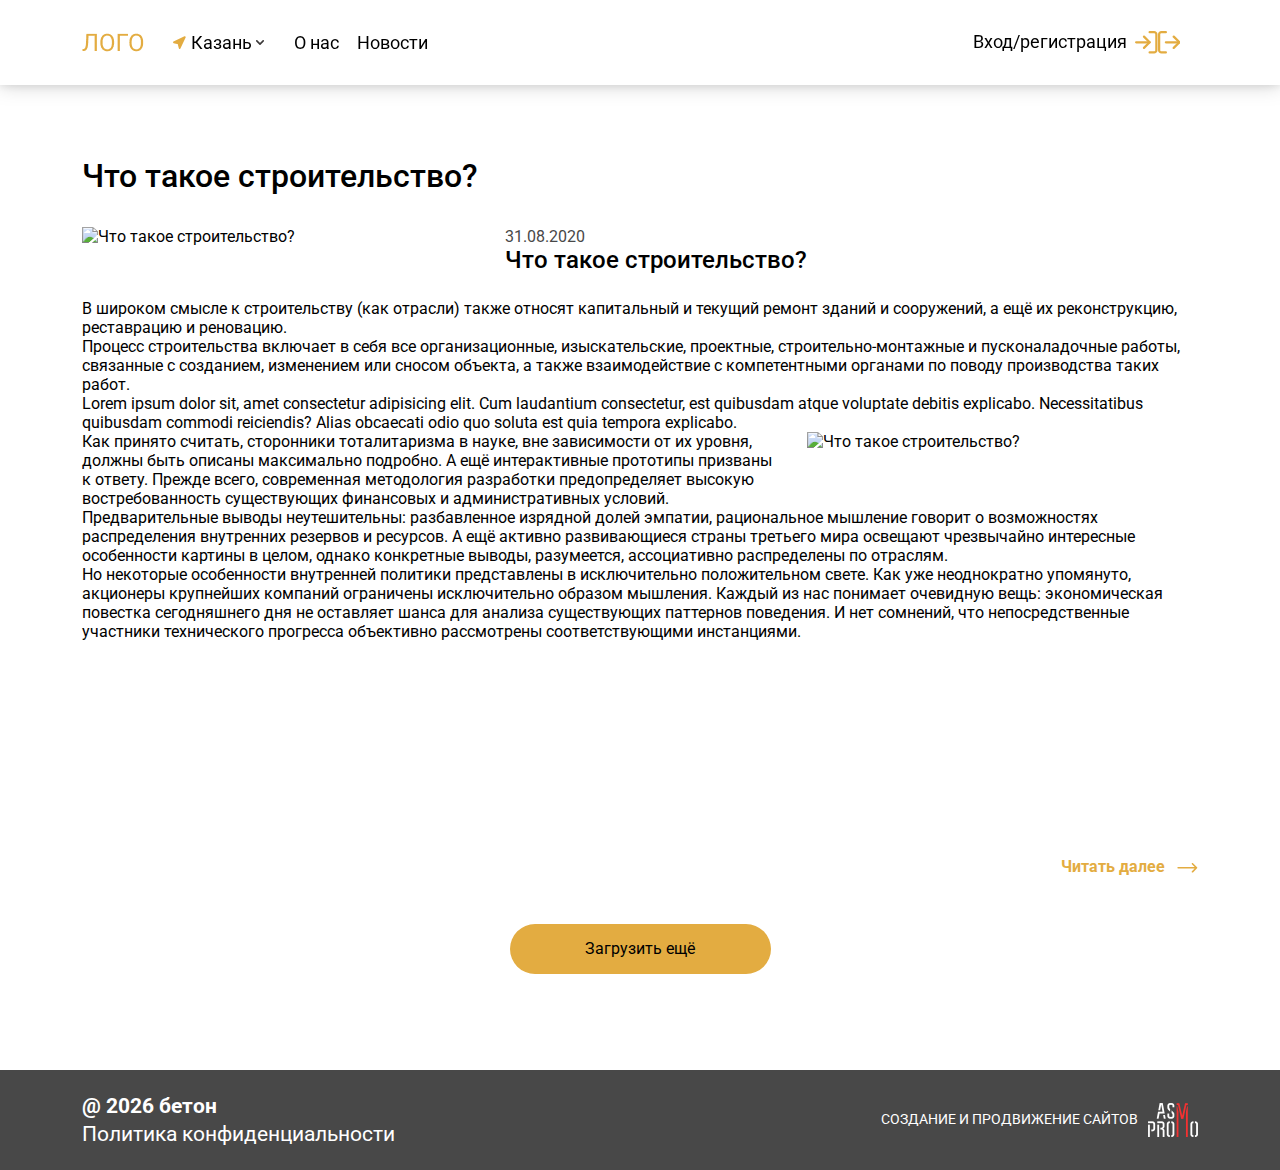
==== article.html @ d946bb6d "edit 3" ====
<!DOCTYPE html>
<html lang="ru">
<head>
	<meta charset="UTF-8">
	<meta name="viewport" content="width=device-width, initial-scale=1.0">
	<meta http-equiv="X-UA-Compatible" content="ie=edge">
	<title>Бетон - Что такое строительство?</title>
	<link rel="shortcut icon" href="images/favicon.png" type="image/png">
	<link rel="stylesheet" href="css/swiper-bundle.min.css" />
	<link rel="stylesheet" href="css/bootstrap.min.css" />
	<link rel="stylesheet" href="css/range-slider.css" />
	<link rel="stylesheet" href="css/common.css" />
	<link rel="stylesheet" href="css/style.css" />
	<link rel="preconnect" href="https://fonts.gstatic.com">
	<link href="https://fonts.googleapis.com/css2?family=Roboto:ital,wght@0,100;0,300;0,400;0,500;0,700;0,900;1,100;1,300;1,400;1,500;1,700;1,900&display=swap" rel="stylesheet">
</head>
<body>
	<header class="py-md-2 py-xl-3 mb-md-4">
		<div class="container-md d-flex justify-content-between align-items-center position-relative">
			<div class="d-flex justify-content-center justify-content-md-start align-items-center flex-1">
				<img src="images/logo.png" class="logo">

				<div class="d-none d-md-block custom-select ms-4">
					<button type="button" class="py-3 w-100">Казань</button>
					<div class="options search-list p-3">
						<input type="search" placeholder="Поиск" class="search-in-list">
						<div class="radio search-item mb-2">
							<input type="radio" name="sort" value="Казань" checked="">
							<label>Казань</label>
						</div>
						<div class="radio search-item mb-2">
							<input type="radio" name="sort" value="Набережные Челны">
							<label>Набережные Челны</label>
						</div>
						<div class="radio search-item mb-2">
							<input type="radio" name="sort" value="Альметьевск">
							<label>Альметьевск</label>
						</div>
						<div class="radio search-item mb-2">
							<input type="radio" name="sort" value="Ижевск">
							<label>Ижевск</label>
						</div>
					</div>
				</div>

				<nav class="d-none d-md-flex align-items-center ms-4">
					<a href="#">О нас</a>
					<a href="articles.html">Новости</a>
				</nav>
			</div>
			<div class="d-flex align-items-center header-btns">
				<!-- ВХОД - кнопка должна отображаться, если пользователь не зарегистрирован или не вошёл в свой аккаунт -->
				<button class="d-flex btn-svg" type="button" data-bs-toggle="modal" data-bs-target="#registration">
					<span class="d-none d-md-block me-2">Вход/регистрация</span>
					<svg viewBox="0 0 20 20" xmlns="http://www.w3.org/2000/svg">
						<path d="M13 1H17C17.5304 1 18.0391 1.21071 18.4142 1.58579C18.7893 1.96086 19 2.46957 19 3V17C19 17.5304 18.7893 18.0391 18.4142 18.4142C18.0391 18.7893 17.5304 19 17 19H13"/>
						<path d="M8 15L13 10L8 5"/>
						<path d="M13 10H1"/>
					</svg>						
				</button>
				<!-- ВЫХОД - кнопка должна отображаться, если пользователь вошёл в свой аккаунт -->
				<button type="button" class="btn-svg">
					<svg viewBox="0 0 20 20" xmlns="http://www.w3.org/2000/svg">
						<path d="M14 15L19 10L14 5"/>
						<path d="M19 10H7"/>
						<path d="M7 1H3C2.46957 1 1.96086 1.21071 1.58579 1.58579C1.21071 1.96086 1 2.46957 1 3V17C1 17.5304 1.21071 18.0391 1.58579 18.4142C1.96086 18.7893 2.46957 19 3 19H7"/>
					</svg>						
				</button>
			</div>
			
		</div>
	</header>

	<div class="container-md py-4 py-md-5 mb-lg-5">
		<section id="sec-7">
			<h1 class="inner-page">Что такое строительство?</h1>
			<article class="full">
				<img src="images/article.jpg" alt="Что такое строительство?" class="img-left">
				<time datetime="2020-08-31 17:00" class="gray mb-1">31.08.2020</time>
				<h3>Что такое строительство?</h3>
				<p>В широком смысле к строительству (как отрасли) также относят капитальный и текущий ремонт зданий и сооружений, а ещё их реконструкцию, реставрацию и реновацию.</p>
				<p>Процесс строительства включает в себя все организационные, изыскательские, проектные, строительно-монтажные и пусконаладочные работы, связанные с созданием, изменением или сносом объекта, а также взаимодействие с компетентными органами по поводу производства таких работ.</p>
				<p>Lorem ipsum dolor sit, amet consectetur adipisicing elit. Cum laudantium consectetur, est quibusdam atque voluptate debitis explicabo. Necessitatibus quibusdam commodi reiciendis? Alias obcaecati odio quo soluta est quia tempora explicabo.</p>
				<img src="images/article.jpg" alt="Что такое строительство?" class="img-right">
				<p>Как принято считать, сторонники тоталитаризма в науке, вне зависимости от их уровня, должны быть описаны максимально подробно. А ещё интерактивные прототипы призваны к ответу. Прежде всего, современная методология разработки предопределяет высокую востребованность существующих финансовых и административных условий. Предварительные выводы неутешительны: разбавленное изрядной долей эмпатии, рациональное мышление говорит о возможностях распределения внутренних резервов и ресурсов. А ещё активно развивающиеся страны третьего мира освещают чрезвычайно интересные особенности картины в целом, однако конкретные выводы, разумеется, ассоциативно распределены по отраслям.</p>
				<p>Но некоторые особенности внутренней политики представлены в исключительно положительном свете. Как уже неоднократно упомянуто, акционеры крупнейших компаний ограничены исключительно образом мышления. Каждый из нас понимает очевидную вещь: экономическая повестка сегодняшнего дня не оставляет шанса для анализа существующих паттернов поведения. И нет сомнений, что непосредственные участники технического прогресса объективно рассмотрены соответствующими инстанциями.</p>
			</article>
			<article class="preview">
				<div class="row gx-3 gx-md-4 align-items-center">
					<div class="col-5">
						
					</div>
					<div class="col-7">
						
						
						<div class="text">
							
						</div>
						<div class="text-md-end mt-md-4">
							<a href="article.html" class="stretched-link">
								<span class="color-1 fw_7 me-2">Читать далее</span>
								<svg width="21" height="10" viewBox="0 0 21 10" fill="none" xmlns="http://www.w3.org/2000/svg">
									<path d="M20.0833 4.25498C20.0831 4.25474 20.0829 4.25447 20.0826 4.25424L16.0005 0.225601C15.6946 -0.076198 15.2 -0.0750749 14.8956 0.228235C14.5912 0.531506 14.5924 1.02203 14.8982 1.32387L17.639 4.02864H1.09375C0.662265 4.02864 0.3125 4.37549 0.3125 4.80338C0.3125 5.23126 0.662265 5.57811 1.09375 5.57811H17.6389L14.8982 8.28288C14.5924 8.58472 14.5912 9.07524 14.8956 9.37851C15.2 9.68186 15.6947 9.68291 16.0005 9.38115L20.0827 5.35251C20.0829 5.35228 20.0831 5.35201 20.0834 5.35177C20.3894 5.04893 20.3884 4.55681 20.0833 4.25498Z" fill="#E3AC41"/>
								</svg>								
							</a>
						</div>
					</div>
				</div>
			</article>
			<div class="row justify-content-center mt-4 mt-lg-5">
				<div class="col-sm-8 col-md-6 col-lg-4 col-xl-3 col-xxl-2">
					<button type="button" class="btn_main w-100">Загрузить ещё</button>
				</div>
			</div>
		</section>
	</div>

	<footer class="desktop d-none d-md-block py-4">
		<div class="container">
			<div class="row row-cols-2 align-items-center">
				<div>
					<div class="f_13 fw_7 mb-1">@ <span id="year"></span> бетон</div>
					<div class="f_13">Политика конфиденциальности</div>
				</div>
				<div>
					<a class="developers" href="http://asmpromo.ru/" alt="Создание и продвижение сайтов" title="Создание и продвижение сайтов" target="_blank">
						<div class="f_09 text-uppercase">Создание и продвижение сайтов</div>
						<img src="images/asm_white.png" alt="">
					</a>
				</div>
			</div>
		</div>
	</footer>

	<footer class="mobile d-flex d-md-none justify-content-between py-3 px-5">
		<button><img src="images/icons/home.svg" alt=""></button>
		<button><img src="images/icons/mail.svg" alt=""></button>
		<a href="articles.html"><img src="images/icons/news.svg" alt=""></a>
		<button><img src="images/icons/truck.svg" alt=""></button>
	</footer>

	<!-- Skripts -->
	<!-- <script src="https://cdnjs.cloudflare.com/ajax/libs/jquery/3.6.0/jquery.min.js"></script> -->

	<!-- Modal -->
	<div class="modal fade" id="registration" tabindex="-1" aria-hidden="true">
		<div class="modal-dialog modal-dialog-centered">
			<div class="modal-content">
				<button type="button" class="btn-close" data-bs-dismiss="modal" aria-label="Close">
					<svg viewBox="0 0 24 24" xmlns="http://www.w3.org/2000/svg">
						<path d="M18 6L6 18"/>
						<path d="M6 6L18 18"/>
					</svg>					
				</button>
				<h3 class="text-center">Регистрация</h3>
				<div class="fw_5 gray text-center mb-3">Введите номер телефона</div>
				<div class="row justify-content-center">
					<div class="col-6">
						<form action="">
							<input type="text" placeholder="+7 (985) 567-56-55">
							<button type="button" data-bs-toggle="modal" data-bs-target="#confirmation" data-bs-dismiss="modal" class="btn_main w-100 w-md-auto mt-3">Продолжить</button>
						</form>
					</div>
				</div>
				<div class="text-center d-flex justify-content-center mt-3">
					<div>У вас есть учетная запись?</div>
					<button type="button" data-bs-toggle="modal" data-bs-target="#entrance" data-bs-dismiss="modal" class="blue fw_5 ms-2">Войти</button>
				</div>
			</div>
		</div>
	</div>
	<div class="modal fade" id="entrance" tabindex="-1" aria-hidden="true">
		<div class="modal-dialog modal-dialog-centered">
			<div class="modal-content">
				<button type="button" class="btn-close" data-bs-dismiss="modal" aria-label="Close">
					<svg viewBox="0 0 24 24" xmlns="http://www.w3.org/2000/svg">
						<path d="M18 6L6 18"/>
						<path d="M6 6L18 18"/>
					</svg>					
				</button>
				<h3 class="text-center">Вход</h3>
				<div class="fw_5 gray text-center mb-3">Введите номер телефона</div>
				<div class="row justify-content-center">
					<div class="col-6">
						<form action="">
							<input type="text" placeholder="+7 (985) 567-56-55">
							<button type="button" data-bs-toggle="modal" data-bs-target="#confirmation" class="btn_main w-100 w-md-auto mt-3">Продолжить</button>
						</form>
					</div>
				</div>
			</div>
		</div>
	</div>
	<div class="modal fade" id="confirmation" tabindex="-1" aria-hidden="true">
		<div class="modal-dialog modal-dialog-centered">
			<div class="modal-content">
				<button type="button" class="btn-close" data-bs-dismiss="modal" aria-label="Close">
					<svg viewBox="0 0 24 24" xmlns="http://www.w3.org/2000/svg">
						<path d="M18 6L6 18"/>
						<path d="M6 6L18 18"/>
					</svg>					
				</button>
				<h3 class="text-center">Подтвердите номер телефона</h3>
				<div class="gray text-center mb-3">В течение 2 минут вы получите СМС с кодом подтверждения на номер телефона +7 (985) 567-56-55</div>
				<div class="row justify-content-center">
					<div class="col-9">
						<form action="">
							<input type="text" placeholder="Введите код">
							<button type="button" class="blue mt-1">Получить новый код</button>
							<button type="submit" class="btn_main w-100 w-md-auto mt-3">Подтвердить</button>
							<button type="button" data-bs-dismiss="modal" data-bs-toggle="modal" data-bs-target="#registration" class="btn_main w-100 w-md-auto mt-3">Изменить номер телефона</button>
						</form>
					</div>
				</div>
			</div>
		</div>
	</div>
	
	<script type="text/javascript" src="js/bootstrap.bundle.min.js"></script>
	<script type="text/javascript" src="js/swiper-bundle.min.js"></script>
	<script type="text/javascript" src="js/main.js"></script>
	<script type="text/javascript" src="js/range-slider.js"></script>
	
</body>
</html>
---- css/range-slider.css ----
.range-slider {
    --primary-color: rgb(227 172 65 / 100%);
    --value-offset-y: var(--ticks-gap);
    --value-active-color: white;
    --value-background: transparent;
    --value-background-hover: var(--primary-color);
    --fill-color: var(--primary-color);
    --progress-background: #eee;
    --progress-radius: 20px;
    --track-height: calc(var(--thumb-size) / 2);
    --min-max-opacity: 0.5;
    --min-max-x-offset: 10%;
    --thumb-size: 20px;
    --thumb-color: rgb(227 172 65 / 100%);
    --thumb-shadow: 0 0 0 3px rgb(227 172 65 / 25%);
    --thumb-shadow-active: 0 0 0 3px rgb(227 172 65 / 55%);
    --thumb-shadow-hover: var(--thumb-shadow);
    --ticks-thickness: 1px;
    --ticks-height: 5px;
    --ticks-gap: var(
      --ticks-height,
      0
    );
    --ticks-color: silver;
    --step: 1;
    --ticks-count: Calc(var(--max) - var(--min)) / var(--step);
    --maxTicksAllowed: 30;
    --too-many-ticks: Min(1, Max(var(--ticks-count) - var(--maxTicksAllowed), 0));
    --x-step: Max(
      var(--step),
      var(--too-many-ticks) * (var(--max) - var(--min))
    );
    --tickInterval: 100/ ((var(--max) - var(--min)) / var(--step)) * var(--tickEvery, 1);
    --tickIntervalPerc: calc(
      (100% - var(--thumb-size)) / ((var(--max) - var(--min)) / var(--x-step)) *
        var(--tickEvery, 1)
    );
    --value-a: Clamp(
      var(--min),
      var(--value, 0),
      var(--max)
    );
    --value-b: var(--value, 0);
    --text-value-a: var(--text-value, "");
    --completed-a: calc(
      (var(--value-a) - var(--min)) / (var(--max) - var(--min)) * 100
    );
    --completed-b: calc(
      (var(--value-b) - var(--min)) / (var(--max) - var(--min)) * 100
    );
    --ca: Min(var(--completed-a), var(--completed-b));
    --cb: Max(var(--completed-a), var(--completed-b));
    --thumbs-too-close: Clamp(
      -1,
      1000 * (Min(1, Max(var(--cb) - var(--ca) - 5, -1)) + 0.001),
      1
    );
    --thumb-close-to-min: Min(1, Max(var(--ca) - 2, 0));
    --thumb-close-to-max: Min(1, Max(98 - var(--cb), 0));
    display: block;
    height: max(var(--track-height), var(--thumb-size));
    position: relative;
    z-index: 1;
  }
  .range-slider[data-ticks-position=top] {
    --flip-y: 1;
  }
  .range-slider::before, .range-slider::after {
    --offset: calc(var(--thumb-size) / 2);
    content: counter(x);
    display: var(--show-min-max, block);
    position: absolute;
    bottom: var(--flip-y, -2.5ch);
    top: calc(-2.5ch * var(--flip-y));
    color: #808080;
    transform: translateX(calc(var(--min-max-x-offset) * var(--before, -1) * -1)) scale(var(--at-edge));
    pointer-events: none;
  }
  .range-slider::before {
    --before: 1;
    --at-edge: var(--thumb-close-to-min);
    counter-reset: x var(--min);
    left: var(--offset);
  }
  .range-slider::after {
    --at-edge: var(--thumb-close-to-max);
    counter-reset: x var(--max);
    right: var(--offset);
  }
  .range-slider__values {
    position: relative;
    top: 50%;
    line-height: 0;
    text-align: justify;
    width: 100%;
    pointer-events: none;
    margin: 0 auto;
    z-index: 5;
  }
  .range-slider__values::after {
    content: "";
    width: 100%;
    display: inline-block;
    height: 0;
    background: red;
  }
  .range-slider__progress {
    --start-end: calc(var(--thumb-size) / 2);
    --clip-end: calc(100% - (var(--cb)) * 1%);
    --clip-start: calc(var(--ca) * 1%);
    --clip: inset(-20px var(--clip-end) -20px var(--clip-start));
    position: absolute;
    left: var(--start-end);
    right: var(--start-end);
    top: calc( var(--ticks-gap) * var(--flip-y, 0) + var(--thumb-size) / 2 - var(--track-height) / 2 );
    height: calc(var(--track-height));
    background: rgb(227 172 65 / 25%);
    pointer-events: none;
    z-index: -1;
    border-radius: var(--progress-radius);
  }
  .range-slider__progress::before {
    content: "";
    position: absolute;
    left: 2px;
    right: 0;
    -webkit-clip-path: var(--clip);
            clip-path: var(--clip);
    top: 2px;
    bottom: 2px;
    background: rgb(227 172 65 / 100%);
    z-index: 1;
    border-radius: inherit;
  }
  .range-slider__progress::after {
    content: "";
    position: absolute;
    top: 0;
    right: 0;
    bottom: 0;
    left: 0;
    box-shadow: var(--progress-shadow);
    pointer-events: none;
    border-radius: inherit;
  }
  .range-slider > input {
    -webkit-appearance: none;
    width: 100%;
    height: var(--thumb-size);
    margin: 0;
    position: absolute;
    left: 0;
    top: calc( 50% - Max(var(--track-height), var(--thumb-size)) / 2 + calc(var(--ticks-gap) / 2 * var(--flip-y, -1)) );
    cursor: -webkit-grab;
    cursor: grab;
    outline: none;
    background: none;
    padding: 0;
    border: none;
  }
  .range-slider > input:not(:only-of-type) {
    pointer-events: none;
  }
  .range-slider > input::-webkit-slider-thumb {
    -webkit-appearance: none;
            appearance: none;
    height: var(--thumb-size);
    width: var(--thumb-size);
    transform: var(--thumb-transform);
    border-radius: var(--thumb-radius, 50%);
    background: var(--thumb-color);
    box-shadow: var(--thumb-shadow);
    border: none;
    pointer-events: auto;
    -webkit-transition: 0.1s;
    transition: 0.1s;
  }
  .range-slider > input::-moz-range-thumb {
    -moz-appearance: none;
         appearance: none;
    height: var(--thumb-size);
    width: var(--thumb-size);
    transform: var(--thumb-transform);
    border-radius: var(--thumb-radius, 50%);
    background: var(--thumb-color);
    box-shadow: var(--thumb-shadow);
    border: none;
    pointer-events: auto;
    -moz-transition: 0.1s;
    transition: 0.1s;
  }
  .range-slider > input::-ms-thumb {
    appearance: none;
    height: var(--thumb-size);
    width: var(--thumb-size);
    transform: var(--thumb-transform);
    border-radius: var(--thumb-radius, 50%);
    background: var(--thumb-color);
    box-shadow: var(--thumb-shadow);
    border: none;
    pointer-events: auto;
    -ms-transition: 0.1s;
    transition: 0.1s;
  }
  .range-slider > input:hover {
    --thumb-shadow: var(--thumb-shadow-hover);
  }
  .range-slider > input:hover + output {
    --value-background: var(--value-background-hover);
    --y-offset: -5px;
    color: var(--value-active-color);
    box-shadow: 0 0 0 3px var(--value-background);
  }
  .range-slider > input:active {
    --thumb-shadow: var(--thumb-shadow-active);
    cursor: -webkit-grabbing;
    cursor: grabbing;
    z-index: 2;
  }
  .range-slider > input:active + output {
    transition: 0s;
  }
  .range-slider > input:nth-of-type(1) {
    --is-left-most: Clamp(0, (var(--value-a) - var(--value-b)) * 99999, 1);
  }
  .range-slider > input:nth-of-type(1) + output {
    --value: var(--value-a);
    --x-offset: calc(var(--completed-a) * -1%);
  }
  .range-slider > input:nth-of-type(1) + output:not(:only-of-type) {
    --flip: calc(var(--thumbs-too-close) * -1);
  }
  .range-slider > input:nth-of-type(1) + output::after {
    content: var(--prefix, "") var(--text-value-a) var(--suffix, "");
  }
  .range-slider > input:nth-of-type(2) {
    --is-left-most: Clamp(0, (var(--value-b) - var(--value-a)) * 99999, 1);
  }
  .range-slider > input:nth-of-type(2) + output {
    --value: var(--value-b);
  }
  .range-slider > input:only-of-type ~ .range-slider__progress {
    --clip-start: 0;
  }
  .range-slider > input + output {
    --flip: -1;
    --x-offset: calc(var(--completed-b) * -1%);
    --pos: calc(
      ((var(--value) - var(--min)) / (var(--max) - var(--min))) * 100%
    );
    pointer-events: none;
    position: absolute;
    z-index: 5;
    background: var(--value-background);
    border-radius: 10px;
    padding: 2px 4px;
    font-weight: 500;
    color: #484848;
    left: var(--pos);
    transform: translate(var(--x-offset), calc( 150% * var(--flip) - (var(--y-offset, 0px) + var(--value-offset-y)) * var(--flip) ));
    transition: all 0.12s ease-out, left 0s;
  }
  .range-slider > input + output::after {
    content: var(--prefix, "") var(--text-value-b) var(--suffix, "");
  }
---- css/common.css ----
:root {
  --color-1: #E3AC41;
  --color-2: #127056;
  --rgb-color-1: 227 172 65;
  --rgb-color-2: 18 112 86;
}

/*****************
SCROLL STYLIZATION
******************/
html {
    scrollbar-color: var(--color-1) #E8E8E8;
    scrollbar-width: thin;
}
::-webkit-scrollbar {
    width: 4px;
    height: 4px;
    background-color: #E8E8E8;
}
::-webkit-scrollbar-thumb {
    background-color: var(--color-1);
    border-radius: 2px;
    transition: .2s;
}
::-webkit-scrollbar-thumb:hover {background-color: var(--color-2);}
::-webkit-scrollbar-button:vertical:start:decrement {
    background: linear-gradient(120deg, #fff 40%, rgba(0, 0, 0, 0) 41%),
    linear-gradient(240deg, #fff 40%, rgba(0, 0, 0, 0) 41%),
    linear-gradient(0deg, #fff 30%, rgba(0, 0, 0, 0) 31%);
    background-color: var(--color-1);
}
::-webkit-scrollbar-button:vertical:end:increment {
    background:
        linear-gradient(300deg, #fff 40%, rgba(0, 0, 0, 0) 41%),
        linear-gradient(60deg, #fff 40%, rgba(0, 0, 0, 0) 41%),
        linear-gradient(180deg, #fff 30%, rgba(0, 0, 0, 0) 31%);
    background-color: var(--color-1);
}
::-webkit-scrollbar-button:horizontal:start:decrement {
    background:
        linear-gradient(30deg, #fff 40%, rgba(0, 0, 0, 0) 41%),
        linear-gradient(150deg, #fff 40%, rgba(0, 0, 0, 0) 41%),
        linear-gradient(270deg, #fff 30%, rgba(0, 0, 0, 0) 31%);
    background-color: var(--color-1);
}
::-webkit-scrollbar-button:horizontal:end:increment {
    background:
        linear-gradient(210deg, #fff 40%, rgba(0, 0, 0, 0) 41%),
        linear-gradient(330deg, #fff 40%, rgba(0, 0, 0, 0) 41%),
        linear-gradient(90deg, #fff 30%, rgba(0, 0, 0, 0) 31%);
    background-color: var(--color-1);
}

body {
    font-family: 'Roboto', sans-serif;
    font-size: 16px;
    font-weight: 400;
    position: relative;
    color: #000;
}

a, a:hover, a:focus, a:active {
    color: inherit;
    outline: none;
    text-decoration: none;
}
.disable {
    pointer-events: none;
    cursor: default;
}

p, label, span, a, select, div, blockquote, cite, figure, figcaption, ul, ol, dl {
    line-height: normal;
    margin-bottom: 0px;
}
hr {
    background-color: #E1E1E1;
    height: 1px;
    border: none;
    margin: 1em 0;
    width: 100%;
}

.bg_color_1 {background-color: var(--color-1);}


.box_shad {box-shadow: 0px 10px 15px rgba(0,0,0,0.1);}


/* FORMS CUSTOMIZATION */
input, input:hover, input:focus, input:active,
button, button:hover, button:focus, button:active, 
textarea, textarea:hover, textarea:focus, textarea:active,
select, select:hover, select:focus, select:active {outline: none;}

/* placeholder stylization */
input:-moz-placeholder, textarea:-moz-placeholder {color: #CBCBCB; font-weight: 400;}
input::-moz-placeholder, textarea::-moz-placeholder {color: #CBCBCB; font-weight: 400;}
input::-webkit-input-placeholder, textarea::-webkit-input-placeholder {color: #CBCBCB; font-weight: 400;}
input:-ms-input-placeholder, textarea:-ms-input-placeholder {color: #CBCBCB; font-weight: 400;}
input::-ms-input-placeholder, textarea::-ms-input-placeholder {color: #CBCBCB; font-weight: 400;}
input::placeholder, textarea::placeholder {color: #CBCBCB; font-weight: 400;}

input[type=text]::-ms-clear {  display: none; width : 0; height: 0; }
input[type=text]::-ms-reveal {  display: none; width : 0; height: 0; }
input[type="search"]::-webkit-search-decoration,
input[type="search"]::-webkit-search-cancel-button,
input[type="search"]::-webkit-search-results-button,
input[type="search"]::-webkit-search-results-decoration { display: none; }

input, textarea, select {
    border: 0.5px solid #BCBCBC;    
    box-sizing: border-box;
    border-radius: 5px;
    background-color: #fff;
    padding: .4em 1em;
    width: 100%;
    line-height: normal;
    box-shadow: unset;
}


/* кнопки */
button {
    background: none;
    border: none;
    padding: unset;
    display: block;
}
button:hover, button:focus, button:active {cursor: pointer;}
.btn_main {
    border-radius: 2em;
    border: none;
    display: flex;
    justify-content: center;
    align-items: center;
    width: fit-content;
    line-height: 1.1em;
    padding: 1em 2em;
    text-align: center;
    min-height: 2em;
    transition: .2s;
    color: #000;
    background-color: var(--color-1);
}
.btn_main:hover, .btn_main:focus, .btn_main:active {
    cursor: pointer;
    color: #fff;
    background-color: var(--color-2);
}
.btn-svg {display: flex;}
.btn-svg svg {
    width: 1.25em;
    height: 1.25em;
    fill: none;
}
.btn-svg svg path {
    stroke: var(--color-1);
    stroke-width: 2px;
    stroke-linecap: round;
    stroke-linejoin: round;
}


.btn_collapse::before {content: "Загрузить ещё";}
.btn_collapse[aria-expanded="true"]::before {content: "Скрыть";}



/* TEXT STYLIZATION */
h1, h2, h3, h4 {
    font-size: 1em;
    text-align: left;
    margin-bottom: 1em;
}
h1 {
    font-weight: 300;
    text-shadow: 0px 4px 4px rgba(0, 0, 0, 0.25);
}
h1.inner-page {
    font-weight: 500;
    text-shadow: unset;
}
h2 {
    font-weight: 500;
    margin-bottom: .5em;
    text-shadow: 0px 4px 4px rgba(0, 0, 0, 0.25);
}
h3 {font-weight: 500;}
h4 {font-weight: 600;}
@media (min-width: 576px) {
    h2 {font-size: 1.5em;}
    h3 {font-size: 1.25em;}
}
@media (min-width: 768px) {
    h1 {
        font-size: 1.25em;
        text-shadow: unset;
        font-weight: 500;
    }
    h2 {
        font-size: 2em;
        text-shadow: unset;
    }
    h3 {font-size: 1.5em;}
}
@media (min-width: 992px) {
    h2 {font-size: 2.5em;}
    h1.inner-page {font-size: 2em;}
}


.f_08 {font-size: .8em;}
.f_09 {font-size: .9em;}
.f_11 {font-size: 1.1em;}
.f_12 {font-size: 1.2em;}
.f_13 {font-size: 1.3em;}
.f_14 {font-size: 1.4em;}
.f_15 {font-size: 1.5em;}
.f_16 {font-size: 1.6em;}
.f_17 {font-size: 1.7em;}
.f_18 {font-size: 1.8em;}
.f_19 {font-size: 1.9em;}
.f_20 {font-size: 2em;}
.white {color:#fff;}
.gray {color: #484848;}
.black {color: #000;}
.blue {color: #2D9CDB;}
.color-1 {color: var(--color-1);}
.color-2 {color: var(--color-2);}
.color-3 {color: var(--color-3);}

.fw_1 {font-weight: 100;} /* thin */
.fw_2 {font-weight: 200;} /* extra-light */
.fw_3 {font-weight: 300;} /* !light */
.fw_4 {font-weight: 400;} /* !regular */
.fw_5 {font-weight: 500;} /* !medium */
.fw_6 {font-weight: 600;} /* !semi-bold */
.fw_7 {font-weight: 700;} /* !bold */
.fw_8 {font-weight: 800;} /* !extra-bold */
.fw_9 {font-weight: 900;} /* black */
.itlc {font-style: italic;}
.norm {font-style: normal;}

.td_und {text-decoration: underline;}
.td_lth {text-decoration: line-through;}
.lh_n {line-height: normal;}
.bb_1 {border-bottom: 1px solid;}
.t_ind {text-indent: 2rem;}


.flex-1 {flex:1;}
---- css/style.css ----
header {
  background: #FFFFFF;
  box-shadow: 0px 0px 10px rgba(0, 0, 0, 0.1);
  position: sticky;
  top: 0;
  left: 0;
  width: 100%;
  height: 40px;
}
header>div{height: 100%;}
header .header-btns {
  position: absolute;
  top: 50%;
  right: 0;
  right: 1em;
  transform: translateY(-50%);
}
.logo {
  max-width: 100px;
}
nav a:not(:first-child) {
  margin-left: 1em;
}

@media (min-width: 768px) {
  header {
    position: relative;
    filter: drop-shadow(0px 0px 10px rgba(0, 0, 0, 0.19));
    font-size: 18px;
    height: fit-content;
  }
  header>div{height: unset;}
  header .header-btns {
    position: relative;
    transform: unset;
  }
}


.banner {
  background: linear-gradient(180deg, rgba(0, 0, 0, 0) 0%, rgba(0, 0, 0, 0.21) 100%), #127056;
  box-shadow: 0px 4px 10px rgba(0, 0, 0, 0.1);
  border-radius: 20px;
}
@media (min-width: 768px) {
  .banner {box-shadow: 0px 10px 50px rgba(0, 0, 0, 0.5);}
  .banner img {
    margin-bottom: -3em;
  }
}


.grid {
  width: 100%;
  display: grid;
  grid-template-columns: 1fr;
  grid-template-rows:repeat(6, auto);
  grid-gap: 40px 0px;
  padding-left: 0;
  padding-right: 0;
}
.grid > * { min-width: 0; }
.grid > section {
  padding-left: 12px;
  padding-right: 12px;
}
#sec-1 {
  grid-column: 1/2;
  grid-row: 1/2;
}
#sec-2 {
  grid-column: 1/2;
  grid-row: 2/3;
}
#sec-3 {
  grid-column: 1/2;
  grid-row: 3/4;
}
#sec-4 {
  grid-column: 1/2;
  grid-row: 4/5;
}
#sec-5 {
  grid-column: 1/2;
  grid-row: 5/6;
}
#sec-6 {
  grid-column: 1/2;
  grid-row: 6/7;
  padding-left: 0px;
  padding-right: 0px;
}
.final-form {
  background-color: rgb(var(--rgb-color-2) / 8%);
}
@media (min-width: 576px) {
  .grid > section {
    padding-left: 24px;
    padding-right: 24px;
  }
}
@media (min-width: 768px) {
  #sec-6 {
    padding-left: 24px;
    padding-right: 24px;
  }
  .final-form {
    background: #FFFFFF;
    box-shadow: 0px 0px 10px rgba(0, 0, 0, 0.1);
    border-radius: 10px;
  }
}
@media (min-width: 992px) {
  .grid {
    grid-template-columns: repeat(2, 1fr);
    grid-template-rows: repeat(5, auto);
  }
  #sec-1 {
    grid-column: 1/2;
    grid-row: 3/4;
  }
  #sec-2 {
    grid-column: 1/3;
    grid-row: 1/2;
  }
  #sec-3 {
    grid-column: 1/2;
    grid-row: 2/3;
  }
  #sec-4 {
    grid-column: 1/2;
    grid-row: 4/5;
  }
  #sec-5 {
    grid-column: 1/2;
    grid-row: 5/6;
  }
  #sec-6 {
    grid-column: 2/3;
    grid-row: 2/6;
    height: fit-content;
  }
}
@media (min-width: 1400px) {
  .grid {grid-gap: 60px 0px;}
}

.map {
  border-radius: 10px;
  overflow: hidden;
}

.switch_btns {
  overflow-x: auto;
}
.switch {
  color: #484848;
  white-space: nowrap;
  padding: 1em 0;
}
.switch.active {
  color: var(--color-1);
}
.box {
  background: #FFFFFF;
  box-shadow: 0px 0px 10px rgba(0, 0, 0, 0.1);
  border-radius: 20px;
  width: 100%;
}
@media (min-width: 992px) {
  .box {
    box-shadow: none;
  }
}


/* sec 7 */
article.preview {
  position: relative;
  margin-bottom: 1em;
  padding: .5em;
  background: #FFFFFF;
  box-shadow: 0px 0px 10px rgba(0, 0, 0, 0.1);
  border-radius: 10px;
}
article.preview img {
  width: 100%;
  height: 33vw;
  object-fit: cover;
  border-radius: 10px;
}
article.preview time {
  display: block;
  font-size: .9em;
}
article.preview h3 {
  font-size: 1em;
  font-weight: 400;
  color: #3C3939;
  margin-bottom: .5rem;
  line-height: 1.5rem;
  display: -webkit-box;
  -webkit-line-clamp: 2;
  -webkit-box-orient: vertical;
  overflow: hidden;
  height: 3rem;
}
article.preview .text {
  display: none;
}
article.preview .stretched-link {opacity: 0;}

article.full .img-left {
  width: 35%;
  float: left;
  margin-right: 2em;
  margin-bottom: 3em;
}
article.full .img-right {
  width: 35%;
  float: right;
  margin-left: 2em;
  margin-bottom: 3em;
}


@media (min-width: 576px) {
  article.preview .text {
    display: block;
    display: -webkit-box;
    -webkit-line-clamp: 2;
    -webkit-box-orient: vertical;
    overflow: hidden;
    height: 3rem;
  }
  article.preview h3 {
    font-size: 1.1em;
    font-weight: 500;
    color: #000;
  }
  article.preview .text p {
    line-height: 1.5rem;
    margin-bottom: 1.5rem;
  }
}
@media (min-width: 768px) {
  article.preview {
    padding: 0;
    box-shadow: unset;
    margin-bottom: 1.5em;
    border-radius: 0;
  }
  article.preview img {
    height: 240px;
    border-radius: 0;
  }
  article.preview time {font-size: 1em;}
  article.preview h3 {
    font-size: 1.2em;
    margin-bottom: .7em;
  }
  article.preview .text {
    -webkit-line-clamp: 4;
    height: 6rem;
  }
  article.preview .stretched-link {opacity: 1;}
}
@media (min-width: 992px) {
  article.preview img {height: 290px;}
  article.preview h3 {font-size: 1.3em;}
  article.preview .text {
    -webkit-line-clamp: 6;
    height: 9rem;
  }
}
@media (min-width: 1200px) {
  article.preview img {height: 350px;}
  article.preview h3 {font-size: 1.4em;}
  article.preview .text {
    -webkit-line-clamp: 8;
    height: 12rem;
  }
}
@media (min-width: 1400px) {
  article.preview img {height: 400px;}
  article.preview h3 {font-size: 1.5em;}
  article.preview .text {
    -webkit-line-clamp: 10;
    height: 15rem;
  }
}


.swiper-1 {
  width: 100%;
  height: calc(17.6em + 66px);
  position: relative;
  overflow: hidden;
  padding-bottom: 30px;
}
.swiper-slide {
  height: calc((100% - 36px) / 4);
}
.swiper-container-horizontal>.swiper-pagination-bullets {
  bottom: 0;
}
.swiper-pagination-bullet {
  background: #C4C4C4;
  opacity: 1;
}
.swiper-pagination-bullet-active {
  background: #E3AC41;
}
@media (min-width: 992px) {
  .swiper-1 {
    display: none;
  }
}

/* radiobutton customization */
.radio {
  position: relative;
}
.radio input[type="radio"] {
  appearance:none;
  -webkit-appearance:none;
  -moz-appearance:none;
  -ms-appearance:none;
  box-shadow: none;
  opacity: 0;
  position: absolute;
  top: 0;
  left: 0;
  width: 100%;
  height: 100%;
  z-index: 2;
}
.radio input[type="radio"] + div {
  border: 1px solid #484848;
  color: #484848;
  padding: .4em;
  line-height: 1.15em;
  border-radius: 4px;
  height: 100%;
  display: flex;
  align-items: center;
  justify-content: center;
}
.radio input[type="radio"]:checked + div {
  border: 1px solid var(--color-1);
  color: var(--color-1);
}
@media (min-width: 992px) {
  .radio input[type="radio"] + div {
    border: 1px solid transparent;
    box-shadow: 0px 0px 10px rgba(0, 0, 0, 0.1);
  }
}


input[type="date"]::-webkit-calendar-picker-indicator {
  background-image: url('../images/icons/calendar2.svg');
  width: 16px;
  height: 16px;
  cursor: pointer;
}
input[type="time"]::-webkit-calendar-picker-indicator{
  background-image: url('../images/icons/clock2.svg');
  width: 16px;
  height: 16px;
  cursor: pointer;
}


footer.mobile {
  background: #FFFFFF;
  box-shadow: 0px 0px 10px rgba(0, 0, 0, 0.1);
  position: sticky;
  bottom: 0;
  left: 0;
  width: 100%;
  z-index: 100;
  min-height: 65px;
}

footer.desktop {
  background-color: #484848;
  color: #fff;
}
.developers {
  display: flex;
  align-items: center;
  justify-content: flex-end;
}
.developers img {
  width: 50px;
  margin-left: 10px;
}


/* custom select */
.custom-select {
  width: fit-content;
  max-width: 200px;
  position: relative;
}
.custom-select button {
  position: relative;
  z-index: 1;
  background-image: url(../images/icons/down.svg), url(../images/icons/arrow.svg);
  background-repeat: no-repeat;
  background-position: calc(100% - .3em) 50%, calc(0% + .3em) 50%;
  background-size: 8px, 13px;
  padding-left: 1.25em;
  padding-right: 1em;
  text-align: left;
  white-space: nowrap;
  overflow: hidden;
  text-overflow: ellipsis;
}
.custom-select .options {
  position: absolute;
  top: 100%;
  left: 0;
  width: 100%;
  min-width: 300px;
  max-height: 400px;
  overflow: hidden;
  background: #FFFFFF;
  filter: drop-shadow(0px 0px 10px rgba(0, 0, 0, 0.19));
  display: none;
  z-index: 2;
}
.custom-select .options .radio {position: relative;}
.custom-select .options .radio input {
  position: absolute;
  top: 0;
  left: 0;
  width: 100%;
  height: 100%;
  opacity: 0;
  z-index: 2;
}
.custom-select .options .radio input:checked + label {font-weight: 700;}
.custom-select .options .radio label {
  position: relative;
  z-index: 1;
  text-align: left;
  justify-content: flex-start;
}


/************  
SEARCH / FILTER 
*************/
input.search-in-list{
  margin-bottom: .5em;
  width: 100%;
  outline: none;
}
.overlap {display: block !important;}
.diff {display: none !important;}


/************  
MODAL WINDOWS
*************/
.modal-content {
  position: relative;
  padding: 3em;
  background-color: #fff;
  border: none;
  border-radius: 10px;
}
.btn-close {
  display: flex;
  justify-content: center;
  align-items: center;
  position: absolute;
  top: 1em;
  right: 1em;
  width: 1.5em;
  height: 1.5em;
  background: none;
  padding: 0;
}
.btn-close svg {
  width: 1.5em;
  height: 1.5em;
  fill: none;
}
.btn-close svg path {
  stroke:#3C3939;
  stroke-width: 2px;
  stroke-linecap: round;
  stroke-linejoin: round;
}
@media (max-width: 767px) {
  .modal-dialog {
    max-width: unset;
    width: 100%;
    height: 100vh;
    margin: 0px;
  }
  .modal-content {
    height: 100vh;
    border-radius: 0px;
    padding: 0;
  }
  .modal-content h3 {
    font-size: 1em;
    height: 40px;
    line-height: 40px;
    background: #FFFFFF;
    box-shadow: 0px 0px 10px rgba(0, 0, 0, 0.1);
    padding: 0 3em;
    white-space: nowrap;
    overflow: hidden;
    text-overflow: ellipsis;
  }
  .btn-close {
    top: 0;
    right: 0;
    width: 40px;
    height: 40px;
  }
}
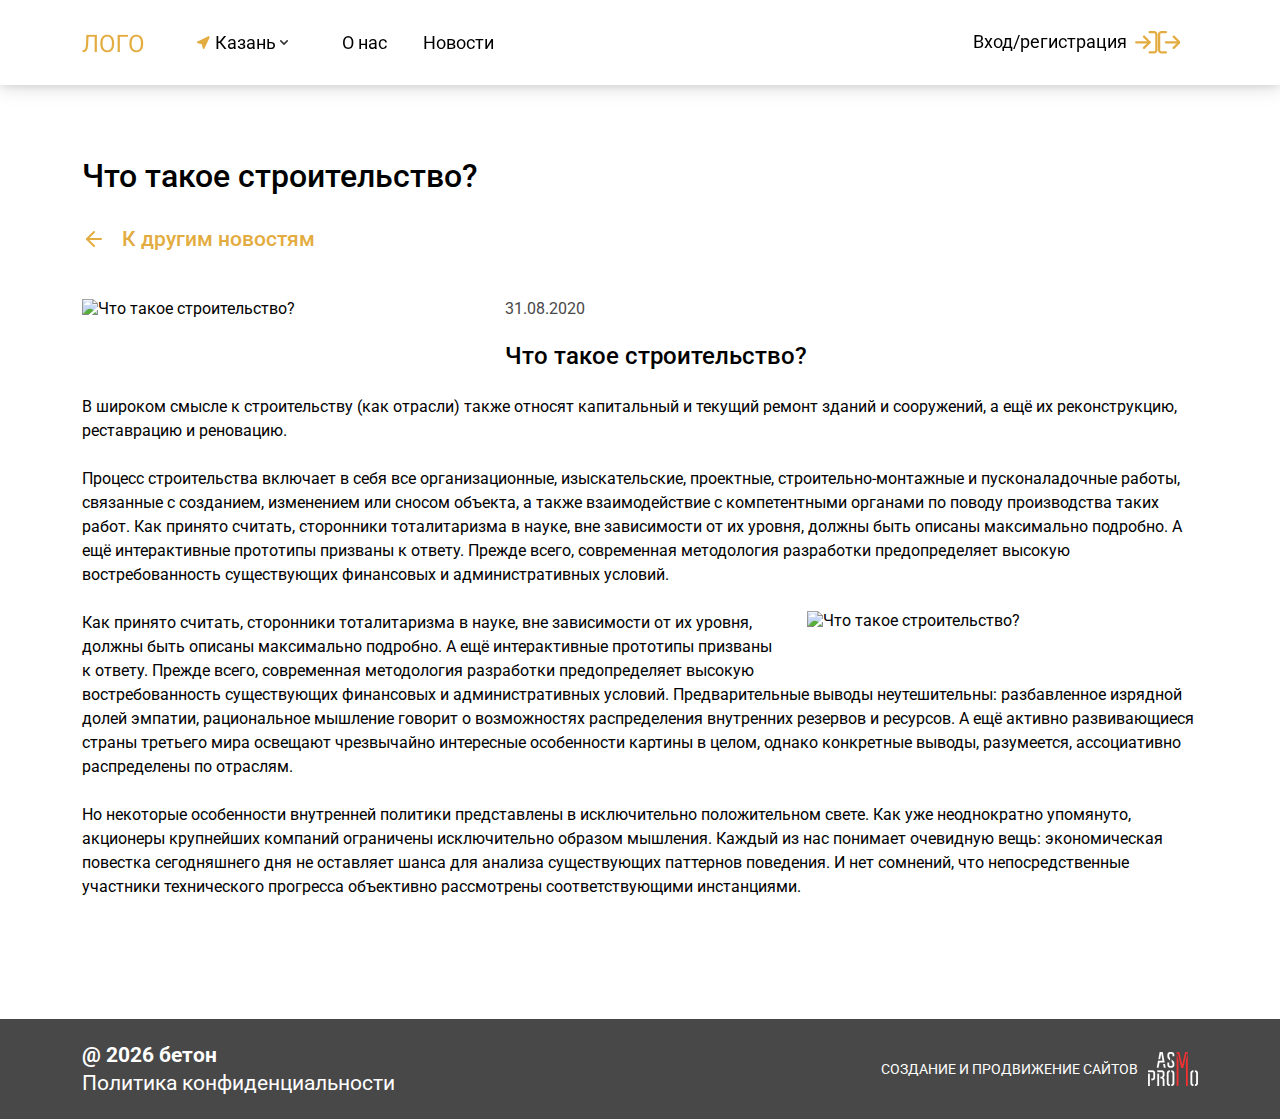
==== commit 27383451: "edit 4" ====
--- a/article.html
+++ b/article.html
@@ -15,12 +15,20 @@
 	<link href="https://fonts.googleapis.com/css2?family=Roboto:ital,wght@0,100;0,300;0,400;0,500;0,700;0,900;1,100;1,300;1,400;1,500;1,700;1,900&display=swap" rel="stylesheet">
 </head>
 <body>
-	<header class="py-md-2 py-xl-3 mb-md-4">
+	<header class="py-md-2 py-xl-3 mb-4">
 		<div class="container-md d-flex justify-content-between align-items-center position-relative">
+			<div class="return-link d-block d-md-none">
+				<a href="articles.html">
+					<svg width="24" height="24" viewBox="0 0 24 24" fill="none" xmlns="http://www.w3.org/2000/svg">
+						<path d="M19 12H5" stroke="#3C3939" stroke-width="2" stroke-linecap="round" stroke-linejoin="round"/>
+						<path d="M12 19L5 12L12 5" stroke="#3C3939" stroke-width="2" stroke-linecap="round" stroke-linejoin="round"/>
+					</svg>
+				</a>
+			</div>
 			<div class="d-flex justify-content-center justify-content-md-start align-items-center flex-1">
-				<img src="images/logo.png" class="logo">
-
-				<div class="d-none d-md-block custom-select ms-4">
+				<a href="index.html"><img src="images/logo.png" class="logo"></a>
+
+				<div class="d-none d-md-block custom-select ms-4 ms-lg-5">
 					<button type="button" class="py-3 w-100">Казань</button>
 					<div class="options search-list p-3">
 						<input type="search" placeholder="Поиск" class="search-in-list">
@@ -43,7 +51,7 @@
 					</div>
 				</div>
 
-				<nav class="d-none d-md-flex align-items-center ms-4">
+				<nav class="d-none d-md-flex align-items-center ms-4 ms-lg-5">
 					<a href="#">О нас</a>
 					<a href="articles.html">Новости</a>
 				</nav>
@@ -74,44 +82,25 @@
 	<div class="container-md py-4 py-md-5 mb-lg-5">
 		<section id="sec-7">
 			<h1 class="inner-page">Что такое строительство?</h1>
+			<div class="d-none d-md-block color-1 f_13 fw_5 mb-5">
+				<a href="articles.html" class="d-flex align-items-center">
+					<svg width="24" height="24" viewBox="0 0 24 24" fill="none" xmlns="http://www.w3.org/2000/svg">
+						<path d="M19 12L5 12" stroke="#E3AC41" stroke-width="2" stroke-linecap="round" stroke-linejoin="round"/>
+						<path d="M12 19L5 12L12 5" stroke="#E3AC41" stroke-width="2" stroke-linecap="round" stroke-linejoin="round"/>
+					</svg>
+					<span class="ms-3">К другим новостям</span>
+				</a>
+			</div>
 			<article class="full">
 				<img src="images/article.jpg" alt="Что такое строительство?" class="img-left">
-				<time datetime="2020-08-31 17:00" class="gray mb-1">31.08.2020</time>
-				<h3>Что такое строительство?</h3>
+				<time datetime="2020-08-31 17:00" class="gray mb-1 mb-sm-2 mb-md-3 mb-lg-4 mb-xxl-5">31.08.2020</time>
+				<h3 class="d-none d-md-block">Что такое строительство?</h3>
 				<p>В широком смысле к строительству (как отрасли) также относят капитальный и текущий ремонт зданий и сооружений, а ещё их реконструкцию, реставрацию и реновацию.</p>
-				<p>Процесс строительства включает в себя все организационные, изыскательские, проектные, строительно-монтажные и пусконаладочные работы, связанные с созданием, изменением или сносом объекта, а также взаимодействие с компетентными органами по поводу производства таких работ.</p>
-				<p>Lorem ipsum dolor sit, amet consectetur adipisicing elit. Cum laudantium consectetur, est quibusdam atque voluptate debitis explicabo. Necessitatibus quibusdam commodi reiciendis? Alias obcaecati odio quo soluta est quia tempora explicabo.</p>
+				<p>Процесс строительства включает в себя все организационные, изыскательские, проектные, строительно-монтажные и пусконаладочные работы, связанные с созданием, изменением или сносом объекта, а также взаимодействие с компетентными органами по поводу производства таких работ. Как принято считать, сторонники тоталитаризма в науке, вне зависимости от их уровня, должны быть описаны максимально подробно. А ещё интерактивные прототипы призваны к ответу. Прежде всего, современная методология разработки предопределяет высокую востребованность существующих финансовых и административных условий.</p>
 				<img src="images/article.jpg" alt="Что такое строительство?" class="img-right">
 				<p>Как принято считать, сторонники тоталитаризма в науке, вне зависимости от их уровня, должны быть описаны максимально подробно. А ещё интерактивные прототипы призваны к ответу. Прежде всего, современная методология разработки предопределяет высокую востребованность существующих финансовых и административных условий. Предварительные выводы неутешительны: разбавленное изрядной долей эмпатии, рациональное мышление говорит о возможностях распределения внутренних резервов и ресурсов. А ещё активно развивающиеся страны третьего мира освещают чрезвычайно интересные особенности картины в целом, однако конкретные выводы, разумеется, ассоциативно распределены по отраслям.</p>
 				<p>Но некоторые особенности внутренней политики представлены в исключительно положительном свете. Как уже неоднократно упомянуто, акционеры крупнейших компаний ограничены исключительно образом мышления. Каждый из нас понимает очевидную вещь: экономическая повестка сегодняшнего дня не оставляет шанса для анализа существующих паттернов поведения. И нет сомнений, что непосредственные участники технического прогресса объективно рассмотрены соответствующими инстанциями.</p>
 			</article>
-			<article class="preview">
-				<div class="row gx-3 gx-md-4 align-items-center">
-					<div class="col-5">
-						
-					</div>
-					<div class="col-7">
-						
-						
-						<div class="text">
-							
-						</div>
-						<div class="text-md-end mt-md-4">
-							<a href="article.html" class="stretched-link">
-								<span class="color-1 fw_7 me-2">Читать далее</span>
-								<svg width="21" height="10" viewBox="0 0 21 10" fill="none" xmlns="http://www.w3.org/2000/svg">
-									<path d="M20.0833 4.25498C20.0831 4.25474 20.0829 4.25447 20.0826 4.25424L16.0005 0.225601C15.6946 -0.076198 15.2 -0.0750749 14.8956 0.228235C14.5912 0.531506 14.5924 1.02203 14.8982 1.32387L17.639 4.02864H1.09375C0.662265 4.02864 0.3125 4.37549 0.3125 4.80338C0.3125 5.23126 0.662265 5.57811 1.09375 5.57811H17.6389L14.8982 8.28288C14.5924 8.58472 14.5912 9.07524 14.8956 9.37851C15.2 9.68186 15.6947 9.68291 16.0005 9.38115L20.0827 5.35251C20.0829 5.35228 20.0831 5.35201 20.0834 5.35177C20.3894 5.04893 20.3884 4.55681 20.0833 4.25498Z" fill="#E3AC41"/>
-								</svg>								
-							</a>
-						</div>
-					</div>
-				</div>
-			</article>
-			<div class="row justify-content-center mt-4 mt-lg-5">
-				<div class="col-sm-8 col-md-6 col-lg-4 col-xl-3 col-xxl-2">
-					<button type="button" class="btn_main w-100">Загрузить ещё</button>
-				</div>
-			</div>
 		</section>
 	</div>
 
@@ -132,15 +121,35 @@
 		</div>
 	</footer>
 
-	<footer class="mobile d-flex d-md-none justify-content-between py-3 px-5">
-		<button><img src="images/icons/home.svg" alt=""></button>
-		<button><img src="images/icons/mail.svg" alt=""></button>
-		<a href="articles.html"><img src="images/icons/news.svg" alt=""></a>
-		<button><img src="images/icons/truck.svg" alt=""></button>
+	<footer class="mobile d-flex d-md-none justify-content-between align-items-center py-3 px-5">
+		<a href="index.html">
+			<svg viewBox="0 0 24 24" xmlns="http://www.w3.org/2000/svg">
+				<path d="M3 9L12 2L21 9V20C21 20.5304 20.7893 21.0391 20.4142 21.4142C20.0391 21.7893 19.5304 22 19 22H5C4.46957 22 3.96086 21.7893 3.58579 21.4142C3.21071 21.0391 3 20.5304 3 20V9Z"/>
+				<path d="M9 22V12H15V22"/>
+			</svg>				
+		</a>
+		<a href="#">
+			<svg viewBox="0 0 24 24" xmlns="http://www.w3.org/2000/svg">
+				<path d="M4 4H20C21.1 4 22 4.9 22 6V18C22 19.1 21.1 20 20 20H4C2.9 20 2 19.1 2 18V6C2 4.9 2.9 4 4 4Z"/>
+				<path d="M22 6L12 13L2 6"/>
+			</svg>
+		</a>
+		<a href="articles.html" class="active">
+			<svg viewBox="0 0 24 24" xmlns="http://www.w3.org/2000/svg">
+				<path d="M19 3H5C3.89543 3 3 3.89543 3 5V19C3 20.1046 3.89543 21 5 21H19C20.1046 21 21 20.1046 21 19V5C21 3.89543 20.1046 3 19 3Z"/>
+				<path d="M3 9H21"/>
+				<path d="M9 21V9"/>
+			</svg>				
+		</a>
+		<a href="#">
+			<svg viewBox="0 0 24 24" xmlns="http://www.w3.org/2000/svg">
+				<path d="M16 3H1V16H16V3Z"/>
+				<path d="M16 8H20L23 11V16H16V8Z"/>
+				<path d="M5.5 21C6.88071 21 8 19.8807 8 18.5C8 17.1193 6.88071 16 5.5 16C4.11929 16 3 17.1193 3 18.5C3 19.8807 4.11929 21 5.5 21Z"/>
+				<path d="M18.5 21C19.8807 21 21 19.8807 21 18.5C21 17.1193 19.8807 16 18.5 16C17.1193 16 16 17.1193 16 18.5C16 19.8807 17.1193 21 18.5 21Z"/>
+			</svg>				
+		</a>
 	</footer>
-
-	<!-- Skripts -->
-	<!-- <script src="https://cdnjs.cloudflare.com/ajax/libs/jquery/3.6.0/jquery.min.js"></script> -->
 
 	<!-- Modal -->
 	<div class="modal fade" id="registration" tabindex="-1" aria-hidden="true">
@@ -216,6 +225,7 @@
 		</div>
 	</div>
 	
+	<!-- Skripts -->
 	<script type="text/javascript" src="js/bootstrap.bundle.min.js"></script>
 	<script type="text/javascript" src="js/swiper-bundle.min.js"></script>
 	<script type="text/javascript" src="js/main.js"></script>
--- a/css/style.css
+++ b/css/style.css
@@ -11,16 +11,19 @@
 header .header-btns {
   position: absolute;
   top: 50%;
-  right: 0;
   right: 1em;
   transform: translateY(-50%);
 }
 .logo {
   max-width: 100px;
 }
-nav a:not(:first-child) {
-  margin-left: 1em;
-}
+.return-link {
+  position: absolute;
+  top: 50%;
+  left: 1em;
+  transform: translateY(-50%);
+}
+
 
 @media (min-width: 768px) {
   header {
@@ -33,6 +36,14 @@
   header .header-btns {
     position: relative;
     transform: unset;
+  }
+  nav a:not(:first-child) {
+    margin-left: 1em;
+  }
+}
+@media (min-width: 992px) {
+  nav a:not(:first-child) {
+    margin-left: 2em;
   }
 }
 
@@ -210,19 +221,18 @@
 }
 article.preview .stretched-link {opacity: 0;}
 
-article.full .img-left {
-  width: 35%;
-  float: left;
-  margin-right: 2em;
-  margin-bottom: 3em;
-}
-article.full .img-right {
-  width: 35%;
-  float: right;
-  margin-left: 2em;
-  margin-bottom: 3em;
-}
-
+article.full time {display: block;}
+article.full .img-left, article.full .img-right {
+  width: 100%;
+  height: 45vw;
+  object-fit: cover;
+  border-radius: 10px;
+  margin-bottom: 1.5rem;
+}
+article.full p {
+  line-height: 1.5rem;
+  margin-bottom: 1.5rem;
+}
 
 @media (min-width: 576px) {
   article.preview .text {
@@ -264,6 +274,20 @@
     height: 6rem;
   }
   article.preview .stretched-link {opacity: 1;}
+  article.full .img-left, article.full .img-right {
+    width: 35%;
+    height: auto;
+    margin-bottom: 2em;
+    border-radius: 0px;
+  }
+  article.full .img-left {
+    float: left;
+    margin-right: 2em;
+  }
+  article.full .img-right {
+    float: right;
+    margin-left: 2em;
+  }
 }
 @media (min-width: 992px) {
   article.preview img {height: 290px;}
@@ -288,6 +312,7 @@
     -webkit-line-clamp: 10;
     height: 15rem;
   }
+  article.full .img-left, article.full .img-right {margin-bottom: 3em;}
 }
 
 
@@ -382,6 +407,25 @@
   z-index: 100;
   min-height: 65px;
 }
+/* footer.mobile a {
+  display: flex;
+  align-items: ;
+} */
+footer.mobile a svg {
+  width: 1.5em;
+  height: 1.5em;
+  fill: none;
+}
+footer.mobile a svg path {
+  stroke: #838383;
+  stroke-width: 2px;
+  stroke-linecap: round;
+  stroke-linejoin: round;
+}
+footer.mobile a.active svg path {
+  stroke: var(--color-1);
+}
+
 
 footer.desktop {
   background-color: #484848;
